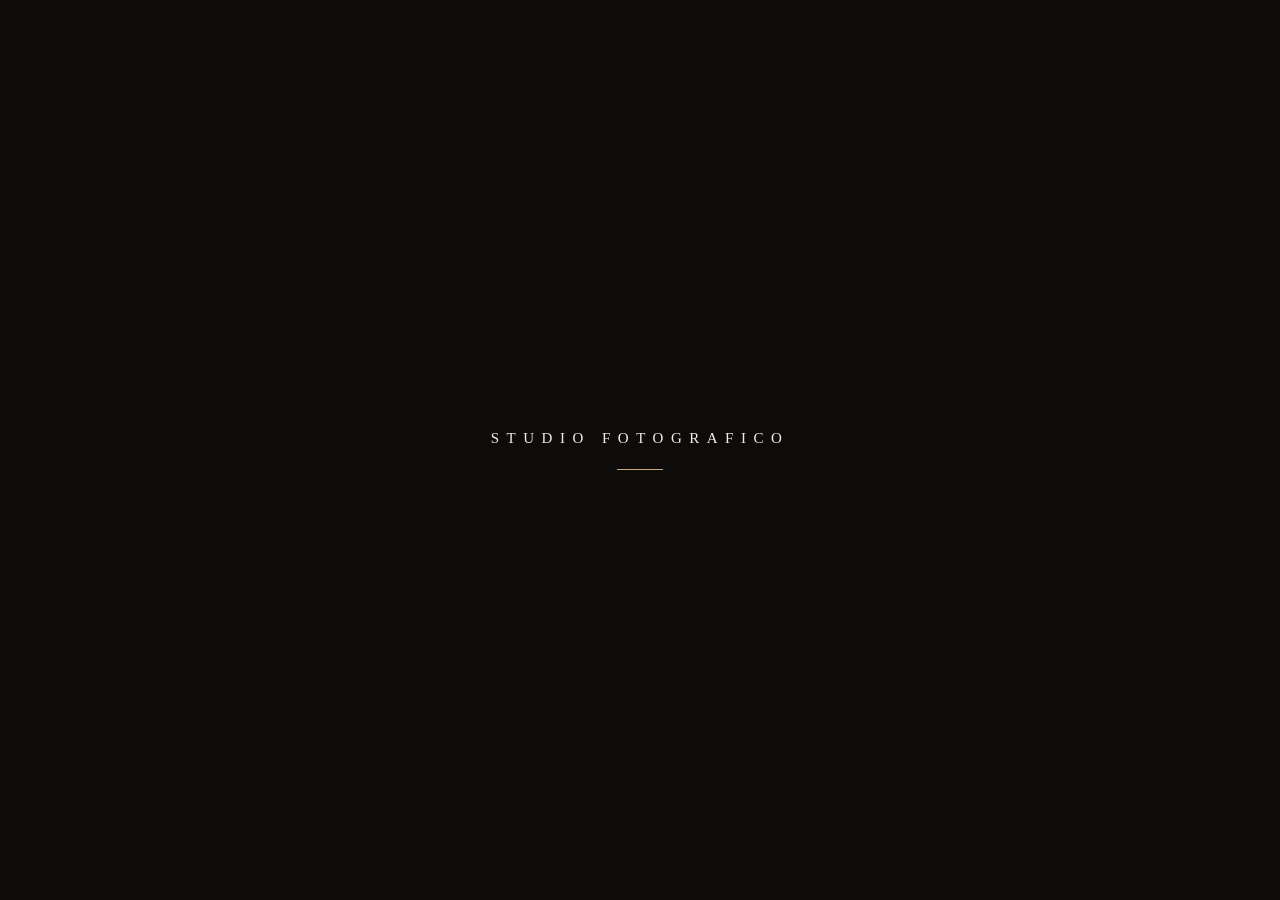
==== web/index.html @ d48a693d "Stato iniziale (dati in localStorage)" ====
<!DOCTYPE html>
<html lang="it">
<head>
  <base href="$FLUTTER_BASE_HREF">

  <meta charset="UTF-8">
  <meta content="IE=Edge" http-equiv="X-UA-Compatible">
  <meta name="viewport" content="width=device-width, initial-scale=1.0">
  <meta name="description" content="Studio fotografico: matrimoni, cerimonie, ritratti ed eventi. Richiedi un preventivo personalizzato.">
  <meta name="theme-color" content="#0D0C0B">

  <meta name="mobile-web-app-capable" content="yes">
  <meta name="apple-mobile-web-app-status-bar-style" content="black">
  <meta name="apple-mobile-web-app-title" content="Studio Fotografico">
  <link rel="apple-touch-icon" href="icons/Icon-192.png">
  <link rel="icon" type="image/png" href="favicon.png"/>

  <title>Studio Fotografico</title>
  <link rel="manifest" href="manifest.json">

  <style>
    html, body { margin: 0; height: 100%; background: #0D0C0B; }
    #splash {
      position: fixed; inset: 0; display: flex; flex-direction: column;
      align-items: center; justify-content: center; gap: 22px;
      background: #0D0C0B; color: #F2ECE2; z-index: 0;
      font-family: Georgia, 'Times New Roman', serif; letter-spacing: .5em;
      font-size: 15px; text-transform: uppercase;
      transition: opacity .6s ease;
    }
    #splash i {
      width: 46px; height: 1px; background: #C8A97A; display: block;
      animation: grow 1.4s ease-in-out infinite alternate;
    }
    @keyframes grow { from { transform: scaleX(.2); } to { transform: scaleX(1); } }
  </style>

  <!-- Google Identity Services: serve per collegare Google Calendar dall'area admin -->
  <script src="https://accounts.google.com/gsi/client" async defer></script>
</head>
<body>
  <div id="splash"><span>Studio fotografico</span><i></i></div>
  <script>
    window.addEventListener('flutter-first-frame', function () {
      var s = document.getElementById('splash');
      if (s) { s.style.opacity = 0; setTimeout(function () { s.remove(); }, 700); }
    });
  </script>
  <script src="flutter_bootstrap.js" async></script>
</body>
</html>
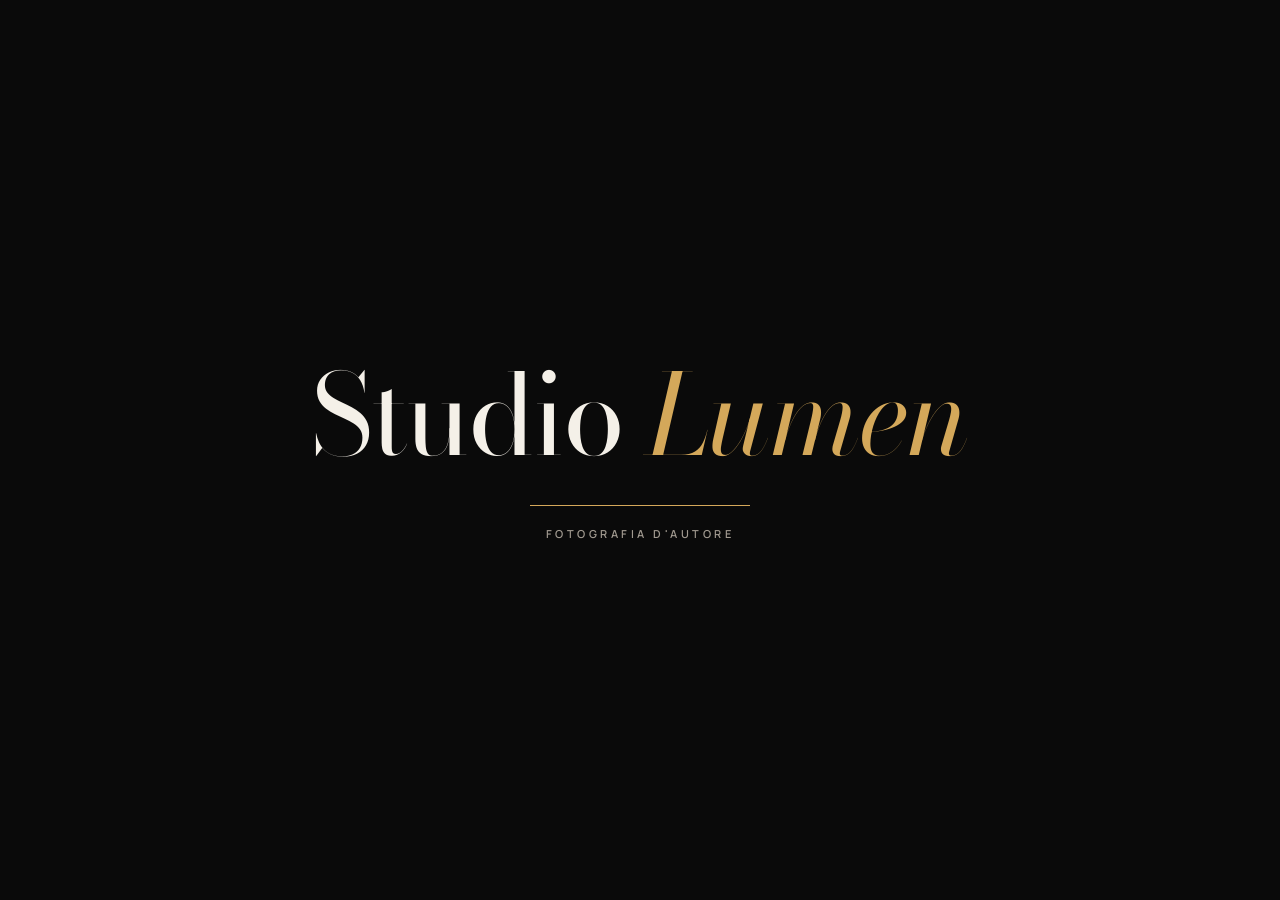
==== commit 78b3935d: "Nuovo design, area riservata rivista e pubblicazione su GitHub Pages - Sito pubblico in stile galler" ====
--- a/web/index.html
+++ b/web/index.html
@@ -18,33 +18,88 @@
   <title>Studio Fotografico</title>
   <link rel="manifest" href="manifest.json">
 
+  <link rel="preconnect" href="https://fonts.googleapis.com">
+  <link rel="preconnect" href="https://fonts.gstatic.com" crossorigin>
+  <link href="https://fonts.googleapis.com/css2?family=Bodoni+Moda:ital@0;1&family=Manrope:wght@600&display=swap" rel="stylesheet">
+
   <style>
-    html, body { margin: 0; height: 100%; background: #0D0C0B; }
+    html, body { margin: 0; height: 100%; background: #0A0A0A; }
+    /* Logo d'apertura: copre il sito per almeno 2 secondi, poi sfuma. */
     #splash {
-      position: fixed; inset: 0; display: flex; flex-direction: column;
-      align-items: center; justify-content: center; gap: 22px;
-      background: #0D0C0B; color: #F2ECE2; z-index: 0;
-      font-family: Georgia, 'Times New Roman', serif; letter-spacing: .5em;
-      font-size: 15px; text-transform: uppercase;
-      transition: opacity .6s ease;
+      position: fixed; inset: 0; z-index: 9999;
+      display: flex; flex-direction: column; align-items: center; justify-content: center;
+      background: #0A0A0A; color: #F4F0E8; padding: 0 24px; text-align: center;
+      transition: opacity .8s ease, visibility .8s ease;
     }
-    #splash i {
-      width: 46px; height: 1px; background: #C8A97A; display: block;
-      animation: grow 1.4s ease-in-out infinite alternate;
+    #splash.hide { opacity: 0; visibility: hidden; }
+    #splash .name {
+      font-family: 'Bodoni Moda', Georgia, 'Times New Roman', serif;
+      font-size: clamp(44px, 10vw, 112px); line-height: 1; letter-spacing: -0.02em;
+      opacity: 0; transform: translateY(18px);
+      animation: rise 1s cubic-bezier(.2,.7,.2,1) .15s forwards;
     }
-    @keyframes grow { from { transform: scaleX(.2); } to { transform: scaleX(1); } }
+    #splash .name em { font-style: italic; color: #D4A85A; }
+    #splash .bar {
+      width: min(220px, 50vw); height: 1px; margin: 34px 0 20px;
+      background: rgba(244,240,232,.18); overflow: hidden;
+    }
+    #splash .bar i {
+      display: block; height: 100%; width: 100%; background: #D4A85A;
+      transform-origin: left; transform: scaleX(0); animation: fill 2s ease-in-out forwards;
+    }
+    #splash .tag {
+      font-family: 'Manrope', Arial, sans-serif; font-weight: 600; font-size: 11px;
+      letter-spacing: .32em; text-transform: uppercase; color: #A19A90;
+      opacity: 0; animation: fade .8s ease .6s forwards;
+    }
+    @keyframes rise { to { opacity: 1; transform: none; } }
+    @keyframes fill { to { transform: scaleX(1); } }
+    @keyframes fade { to { opacity: 1; } }
   </style>
 
   <!-- Google Identity Services: serve per collegare Google Calendar dall'area admin -->
   <script src="https://accounts.google.com/gsi/client" async defer></script>
 </head>
 <body>
-  <div id="splash"><span>Studio fotografico</span><i></i></div>
+  <div id="splash" aria-label="Caricamento">
+    <div class="name" id="splash-name">Studio <em>Lumen</em></div>
+    <div class="bar"><i></i></div>
+    <div class="tag" id="splash-tag">Fotografia d'autore</div>
+  </div>
   <script>
-    window.addEventListener('flutter-first-frame', function () {
-      var s = document.getElementById('splash');
-      if (s) { s.style.opacity = 0; setTimeout(function () { s.remove(); }, 700); }
-    });
+    (function () {
+      var start = Date.now();
+      var MIN_MS = 2000; // durata minima del logo d'apertura
+
+      // Usa nome e slogan salvati dall'area riservata, se presenti.
+      try {
+        var raw = localStorage.getItem('flutter.studio.v2.content');
+        if (raw) {
+          var c = JSON.parse(JSON.parse(raw));
+          var words = String(c.studioName || '').trim().split(/\s+/);
+          if (words[0]) {
+            var el = document.getElementById('splash-name');
+            el.textContent = words[0] + (words.length > 1 ? ' ' : '');
+            if (words.length > 1) {
+              var em = document.createElement('em');
+              em.textContent = words.slice(1).join(' ');
+              el.appendChild(em);
+            }
+          }
+          if (c.tagline) document.getElementById('splash-tag').textContent = c.tagline;
+        }
+      } catch (e) {}
+
+      window.addEventListener('flutter-first-frame', function () {
+        var wait = Math.max(0, MIN_MS - (Date.now() - start));
+        setTimeout(function () {
+          var s = document.getElementById('splash');
+          if (!s) return;
+          s.classList.add('hide');
+          setTimeout(function () { s.remove(); }, 900);
+        }, wait);
+      });
+    })();
   </script>
   <script src="flutter_bootstrap.js" async></script>
 </body>
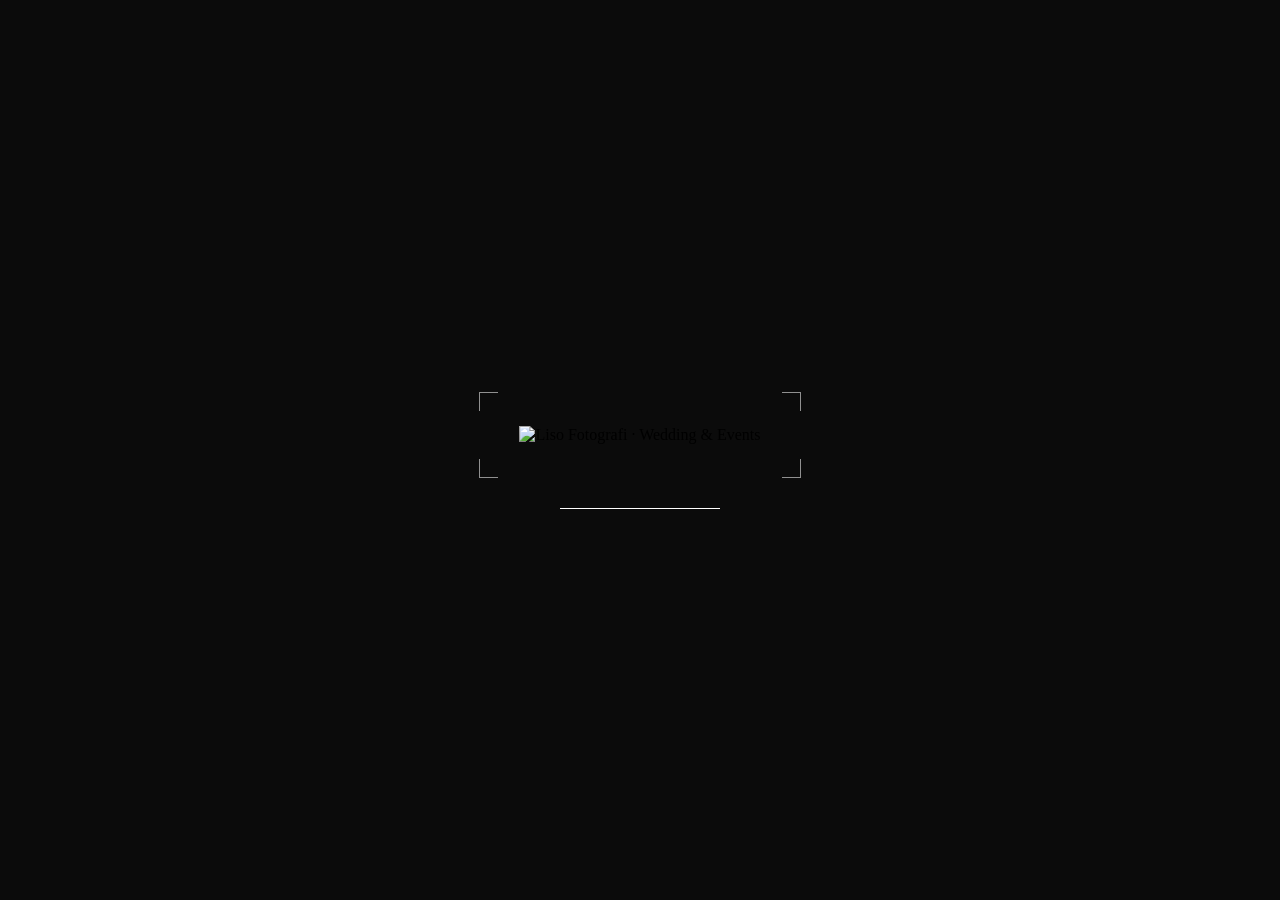
==== commit 397fc2c1: "Nuovo marchio Liso Fotografi, preventivo più pulito e area riservata essenziale - Logo, nomi, colori" ====
--- a/web/index.html
+++ b/web/index.html
@@ -6,90 +6,65 @@
   <meta charset="UTF-8">
   <meta content="IE=Edge" http-equiv="X-UA-Compatible">
   <meta name="viewport" content="width=device-width, initial-scale=1.0">
-  <meta name="description" content="Studio fotografico: matrimoni, cerimonie, ritratti ed eventi. Richiedi un preventivo personalizzato.">
-  <meta name="theme-color" content="#0D0C0B">
+  <meta name="description" content="Liso Fotografi · Wedding & Events. Fotografia di matrimoni ed eventi. Richiedi un preventivo personalizzato.">
+  <meta name="theme-color" content="#0B0B0B">
 
   <meta name="mobile-web-app-capable" content="yes">
   <meta name="apple-mobile-web-app-status-bar-style" content="black">
-  <meta name="apple-mobile-web-app-title" content="Studio Fotografico">
+  <meta name="apple-mobile-web-app-title" content="Liso Fotografi">
   <link rel="apple-touch-icon" href="icons/Icon-192.png">
   <link rel="icon" type="image/png" href="favicon.png"/>
 
-  <title>Studio Fotografico</title>
+  <title>Liso Fotografi · Wedding & Events</title>
   <link rel="manifest" href="manifest.json">
 
-  <link rel="preconnect" href="https://fonts.googleapis.com">
-  <link rel="preconnect" href="https://fonts.gstatic.com" crossorigin>
-  <link href="https://fonts.googleapis.com/css2?family=Bodoni+Moda:ital@0;1&family=Manrope:wght@600&display=swap" rel="stylesheet">
-
   <style>
-    html, body { margin: 0; height: 100%; background: #0A0A0A; }
+    html, body { margin: 0; height: 100%; background: #0B0B0B; }
     /* Logo d'apertura: copre il sito per almeno 2 secondi, poi sfuma. */
     #splash {
       position: fixed; inset: 0; z-index: 9999;
       display: flex; flex-direction: column; align-items: center; justify-content: center;
-      background: #0A0A0A; color: #F4F0E8; padding: 0 24px; text-align: center;
+      background: #0B0B0B; padding: 0 32px;
       transition: opacity .8s ease, visibility .8s ease;
     }
     #splash.hide { opacity: 0; visibility: hidden; }
-    #splash .name {
-      font-family: 'Bodoni Moda', Georgia, 'Times New Roman', serif;
-      font-size: clamp(44px, 10vw, 112px); line-height: 1; letter-spacing: -0.02em;
-      opacity: 0; transform: translateY(18px);
-      animation: rise 1s cubic-bezier(.2,.7,.2,1) .15s forwards;
+    #splash img {
+      width: min(420px, 66vw); height: auto;
+      opacity: 0; transform: scale(.96);
+      animation: show 1.1s cubic-bezier(.2,.7,.2,1) .1s forwards;
     }
-    #splash .name em { font-style: italic; color: #D4A85A; }
-    #splash .bar {
-      width: min(220px, 50vw); height: 1px; margin: 34px 0 20px;
-      background: rgba(244,240,232,.18); overflow: hidden;
+    /* Mirino attorno al logo, come la messa a fuoco di una fotocamera. */
+    #splash .frame { position: relative; padding: clamp(18px, 5vw, 34px) clamp(20px, 6vw, 40px); }
+    #splash .frame i {
+      position: absolute; width: 18px; height: 18px; border: 0 solid rgba(255,255,255,.55);
+      opacity: 0; animation: focus .9s ease .5s forwards;
     }
-    #splash .bar i {
-      display: block; height: 100%; width: 100%; background: #D4A85A;
-      transform-origin: left; transform: scaleX(0); animation: fill 2s ease-in-out forwards;
-    }
-    #splash .tag {
-      font-family: 'Manrope', Arial, sans-serif; font-weight: 600; font-size: 11px;
-      letter-spacing: .32em; text-transform: uppercase; color: #A19A90;
-      opacity: 0; animation: fade .8s ease .6s forwards;
-    }
-    @keyframes rise { to { opacity: 1; transform: none; } }
+    #splash .frame i:nth-child(1) { top: 0; left: 0; border-top-width: 1px; border-left-width: 1px; }
+    #splash .frame i:nth-child(2) { top: 0; right: 0; border-top-width: 1px; border-right-width: 1px; }
+    #splash .frame i:nth-child(3) { bottom: 0; left: 0; border-bottom-width: 1px; border-left-width: 1px; }
+    #splash .frame i:nth-child(4) { bottom: 0; right: 0; border-bottom-width: 1px; border-right-width: 1px; }
+    #splash .bar { width: min(160px, 40vw); height: 1px; margin-top: 30px; background: rgba(255,255,255,.15); overflow: hidden; }
+    #splash .bar b { display: block; height: 100%; background: #fff; transform-origin: left; transform: scaleX(0); animation: fill 2s ease-in-out forwards; }
+    @keyframes show { to { opacity: 1; transform: none; } }
+    @keyframes focus { from { opacity: 0; transform: scale(1.6); } to { opacity: 1; transform: none; } }
     @keyframes fill { to { transform: scaleX(1); } }
-    @keyframes fade { to { opacity: 1; } }
   </style>
 
   <!-- Google Identity Services: serve per collegare Google Calendar dall'area admin -->
   <script src="https://accounts.google.com/gsi/client" async defer></script>
 </head>
 <body>
-  <div id="splash" aria-label="Caricamento">
-    <div class="name" id="splash-name">Studio <em>Lumen</em></div>
-    <div class="bar"><i></i></div>
-    <div class="tag" id="splash-tag">Fotografia d'autore</div>
+  <div id="splash" aria-label="Liso Fotografi, caricamento">
+    <div class="frame">
+      <i></i><i></i><i></i><i></i>
+      <img src="assets/assets/brand/logo_white.png" alt="Liso Fotografi · Wedding & Events">
+    </div>
+    <div class="bar"><b></b></div>
   </div>
   <script>
     (function () {
       var start = Date.now();
       var MIN_MS = 2000; // durata minima del logo d'apertura
-
-      // Usa nome e slogan salvati dall'area riservata, se presenti.
-      try {
-        var raw = localStorage.getItem('flutter.studio.v2.content');
-        if (raw) {
-          var c = JSON.parse(JSON.parse(raw));
-          var words = String(c.studioName || '').trim().split(/\s+/);
-          if (words[0]) {
-            var el = document.getElementById('splash-name');
-            el.textContent = words[0] + (words.length > 1 ? ' ' : '');
-            if (words.length > 1) {
-              var em = document.createElement('em');
-              em.textContent = words.slice(1).join(' ');
-              el.appendChild(em);
-            }
-          }
-          if (c.tagline) document.getElementById('splash-tag').textContent = c.tagline;
-        }
-      } catch (e) {}
-
       window.addEventListener('flutter-first-frame', function () {
         var wait = Math.max(0, MIN_MS - (Date.now() - start));
         setTimeout(function () {
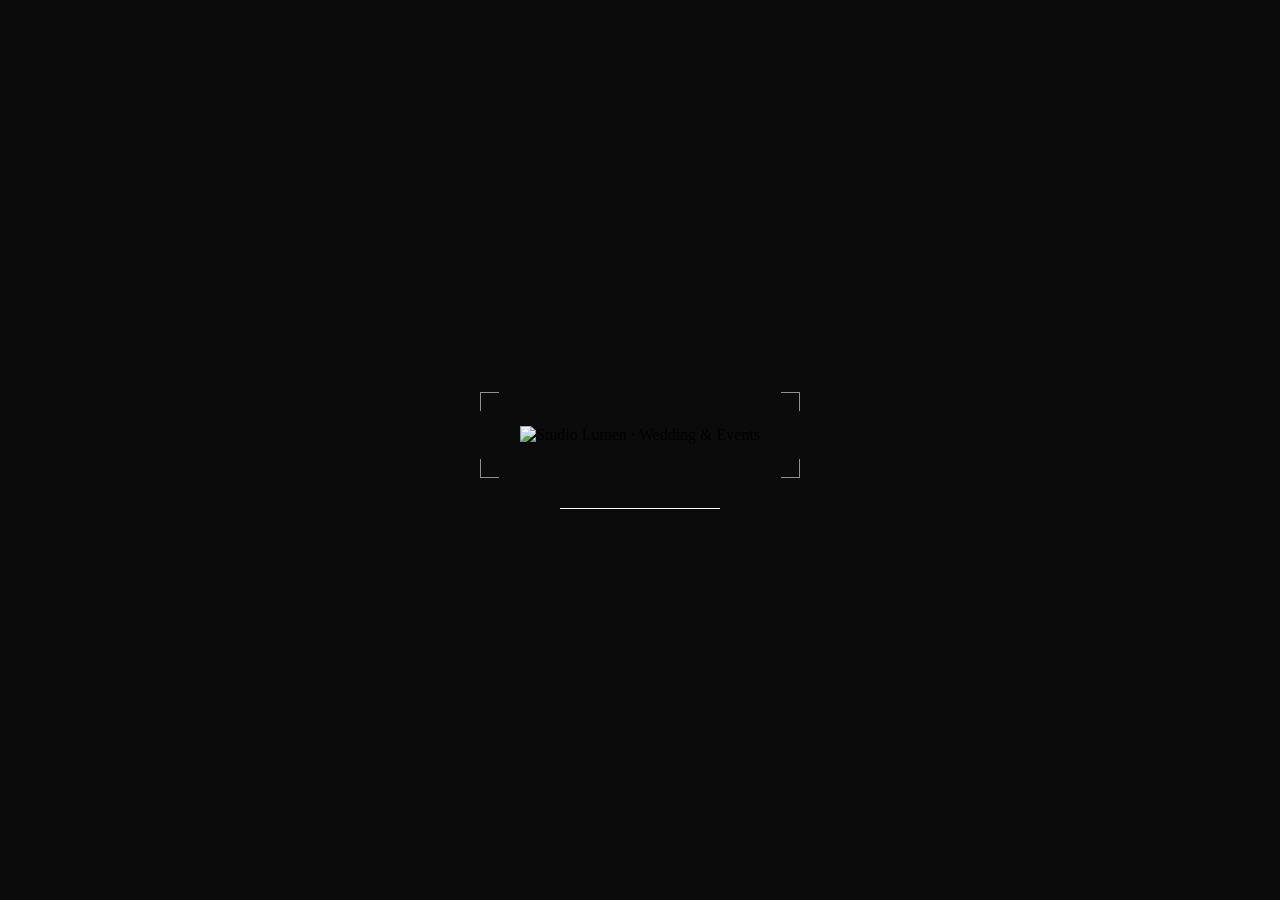
==== commit 61593560: "Nuovo marchio Studio Lumen per il prototipo: logo con diaframma, icone e nomi" ====
--- a/web/index.html
+++ b/web/index.html
@@ -6,16 +6,16 @@
   <meta charset="UTF-8">
   <meta content="IE=Edge" http-equiv="X-UA-Compatible">
   <meta name="viewport" content="width=device-width, initial-scale=1.0">
-  <meta name="description" content="Liso Fotografi · Wedding & Events. Fotografia di matrimoni ed eventi. Richiedi un preventivo personalizzato.">
+  <meta name="description" content="Studio Lumen · Wedding & Events. Fotografia di matrimoni ed eventi. Richiedi un preventivo personalizzato.">
   <meta name="theme-color" content="#0B0B0B">
 
   <meta name="mobile-web-app-capable" content="yes">
   <meta name="apple-mobile-web-app-status-bar-style" content="black">
-  <meta name="apple-mobile-web-app-title" content="Liso Fotografi">
+  <meta name="apple-mobile-web-app-title" content="Studio Lumen">
   <link rel="apple-touch-icon" href="icons/Icon-192.png">
   <link rel="icon" type="image/png" href="favicon.png"/>
 
-  <title>Liso Fotografi · Wedding & Events</title>
+  <title>Studio Lumen · Wedding & Events</title>
   <link rel="manifest" href="manifest.json">
 
   <style>
@@ -54,10 +54,10 @@
   <script src="https://accounts.google.com/gsi/client" async defer></script>
 </head>
 <body>
-  <div id="splash" aria-label="Liso Fotografi, caricamento">
+  <div id="splash" aria-label="Studio Lumen, caricamento">
     <div class="frame">
       <i></i><i></i><i></i><i></i>
-      <img src="assets/assets/brand/logo_white.png" alt="Liso Fotografi · Wedding & Events">
+      <img src="assets/assets/brand/logo_white.png" alt="Studio Lumen · Wedding & Events">
     </div>
     <div class="bar"><b></b></div>
   </div>
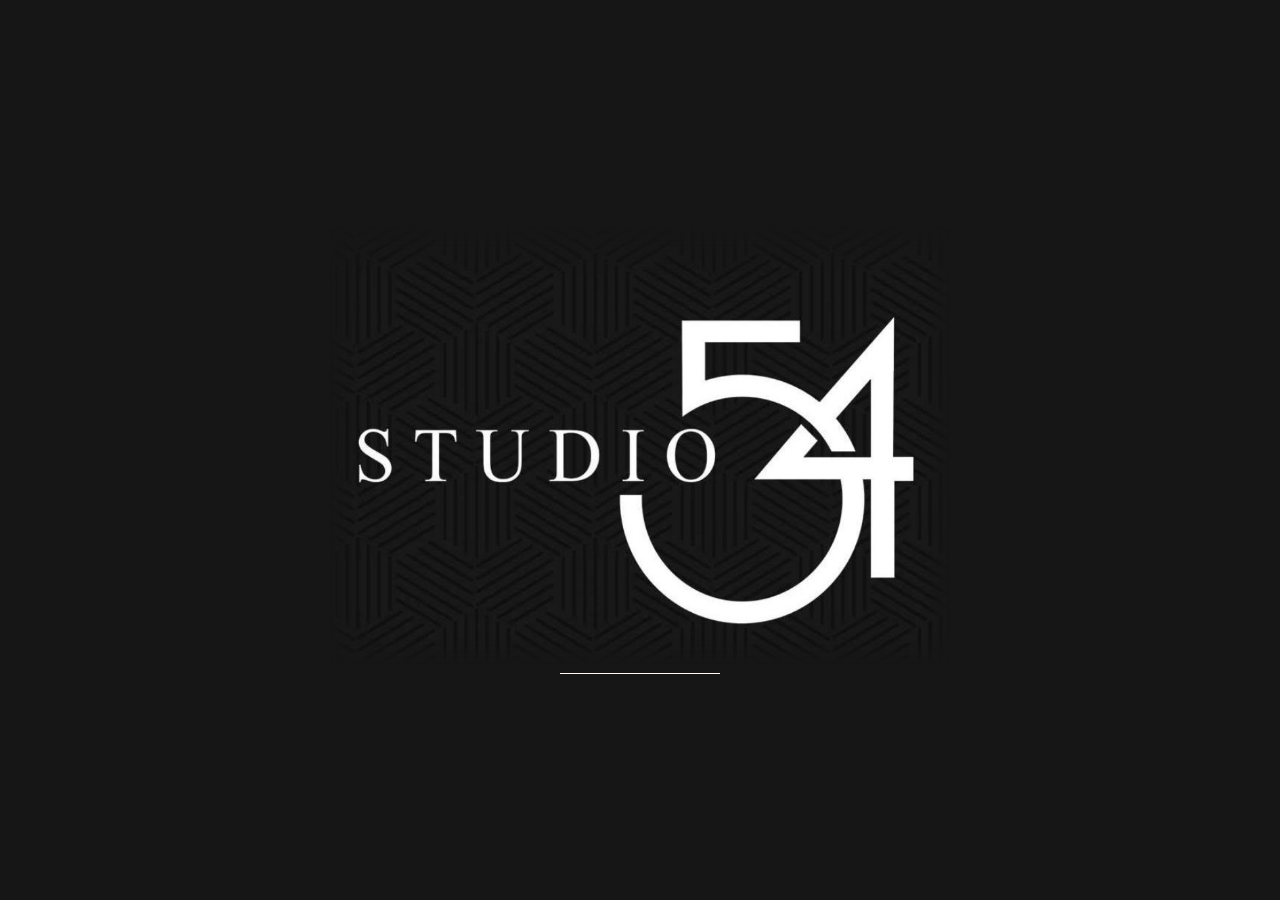
==== commit 6cb63d40: "Marchio Studio 54 in toni chiari, home a schermo intero su telefono, lavori filtrabili e preventivo " ====
--- a/web/index.html
+++ b/web/index.html
@@ -6,47 +6,47 @@
   <meta charset="UTF-8">
   <meta content="IE=Edge" http-equiv="X-UA-Compatible">
   <meta name="viewport" content="width=device-width, initial-scale=1.0">
-  <meta name="description" content="Studio Lumen · Wedding & Events. Fotografia di matrimoni ed eventi. Richiedi un preventivo personalizzato.">
-  <meta name="theme-color" content="#0B0B0B">
+  <meta name="description" content="Studio 54 · Fotografia di matrimoni ed eventi. Guarda i nostri lavori e richiedi un preventivo gratuito.">
+  <meta name="theme-color" content="#FFFAF0">
 
   <meta name="mobile-web-app-capable" content="yes">
-  <meta name="apple-mobile-web-app-status-bar-style" content="black">
-  <meta name="apple-mobile-web-app-title" content="Studio Lumen">
+  <meta name="apple-mobile-web-app-status-bar-style" content="default">
+  <meta name="apple-mobile-web-app-title" content="Studio 54">
   <link rel="apple-touch-icon" href="icons/Icon-192.png">
   <link rel="icon" type="image/png" href="favicon.png"/>
 
-  <title>Studio Lumen · Wedding & Events</title>
+  <title>Studio 54 · Fotografia di matrimoni ed eventi</title>
   <link rel="manifest" href="manifest.json">
 
   <style>
-    html, body { margin: 0; height: 100%; background: #0B0B0B; }
-    /* Logo d'apertura: copre il sito per almeno 2 secondi, poi sfuma. */
+    html, body { margin: 0; height: 100%; background: #FFFAF0; }
+    /* Logo d'apertura (il logo principale, su nero): copre il sito per
+       almeno 2 secondi, poi sfuma lasciando il posto ai toni chiari. */
     #splash {
       position: fixed; inset: 0; z-index: 9999;
       display: flex; flex-direction: column; align-items: center; justify-content: center;
-      background: #0B0B0B; padding: 0 32px;
+      background: #161616; padding: 0 24px;
       transition: opacity .8s ease, visibility .8s ease;
     }
     #splash.hide { opacity: 0; visibility: hidden; }
-    #splash img {
-      width: min(420px, 66vw); height: auto;
+    /* I bordi della foto del logo sfumano nel nero di fondo, senza toccare
+       la scritta (che arriva quasi ai lati): ai lati sfuma il contenitore,
+       sopra e sotto l'immagine. */
+    #splash .logo {
+      width: min(620px, 92vw);
+      -webkit-mask-image: linear-gradient(to right, transparent, #000 4%, #000 96%, transparent);
+      mask-image: linear-gradient(to right, transparent, #000 4%, #000 96%, transparent);
       opacity: 0; transform: scale(.96);
       animation: show 1.1s cubic-bezier(.2,.7,.2,1) .1s forwards;
     }
-    /* Mirino attorno al logo, come la messa a fuoco di una fotocamera. */
-    #splash .frame { position: relative; padding: clamp(18px, 5vw, 34px) clamp(20px, 6vw, 40px); }
-    #splash .frame i {
-      position: absolute; width: 18px; height: 18px; border: 0 solid rgba(255,255,255,.55);
-      opacity: 0; animation: focus .9s ease .5s forwards;
+    #splash img {
+      display: block; width: 100%; height: auto;
+      -webkit-mask-image: linear-gradient(to bottom, transparent, #000 12%, #000 94%, transparent);
+      mask-image: linear-gradient(to bottom, transparent, #000 12%, #000 94%, transparent);
     }
-    #splash .frame i:nth-child(1) { top: 0; left: 0; border-top-width: 1px; border-left-width: 1px; }
-    #splash .frame i:nth-child(2) { top: 0; right: 0; border-top-width: 1px; border-right-width: 1px; }
-    #splash .frame i:nth-child(3) { bottom: 0; left: 0; border-bottom-width: 1px; border-left-width: 1px; }
-    #splash .frame i:nth-child(4) { bottom: 0; right: 0; border-bottom-width: 1px; border-right-width: 1px; }
-    #splash .bar { width: min(160px, 40vw); height: 1px; margin-top: 30px; background: rgba(255,255,255,.15); overflow: hidden; }
-    #splash .bar b { display: block; height: 100%; background: #fff; transform-origin: left; transform: scaleX(0); animation: fill 2s ease-in-out forwards; }
+    #splash .bar { width: min(160px, 40vw); height: 1px; margin-top: 8px; background: rgba(255,250,240,.15); overflow: hidden; }
+    #splash .bar b { display: block; height: 100%; background: #FFFAF0; transform-origin: left; transform: scaleX(0); animation: fill 2s ease-in-out forwards; }
     @keyframes show { to { opacity: 1; transform: none; } }
-    @keyframes focus { from { opacity: 0; transform: scale(1.6); } to { opacity: 1; transform: none; } }
     @keyframes fill { to { transform: scaleX(1); } }
   </style>
 
@@ -54,11 +54,8 @@
   <script src="https://accounts.google.com/gsi/client" async defer></script>
 </head>
 <body>
-  <div id="splash" aria-label="Studio Lumen, caricamento">
-    <div class="frame">
-      <i></i><i></i><i></i><i></i>
-      <img src="assets/assets/brand/logo_white.png" alt="Studio Lumen · Wedding & Events">
-    </div>
+  <div id="splash" aria-label="Studio 54, caricamento">
+    <div class="logo"><img src="splash.jpg" alt="Studio 54"></div>
     <div class="bar"><b></b></div>
   </div>
   <script>
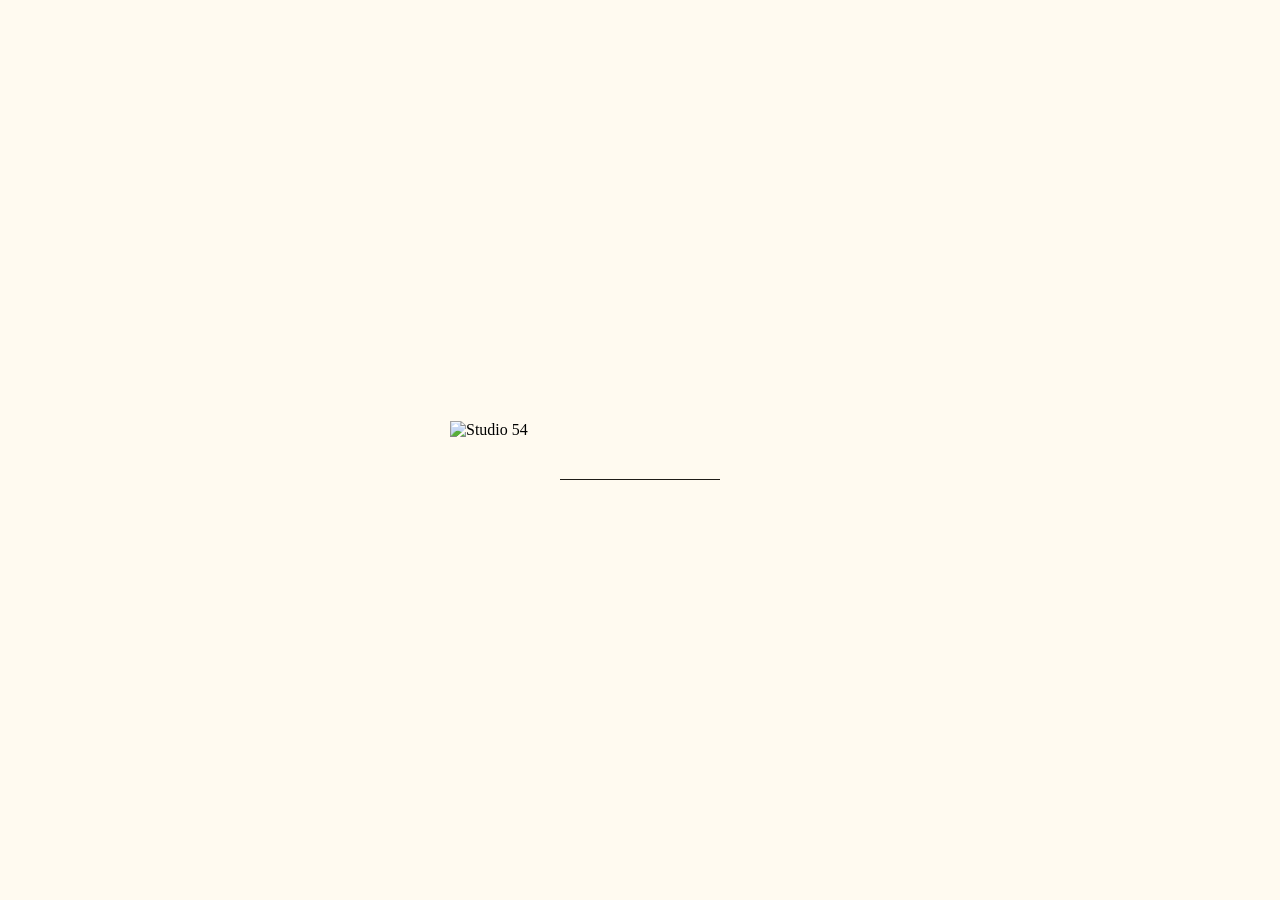
==== commit c44682d0: "Ingresso crema con logo nero e niente più sito vecchio dalla cache - Logo d'apertura nero sul fondo " ====
--- a/web/index.html
+++ b/web/index.html
@@ -20,32 +20,22 @@
 
   <style>
     html, body { margin: 0; height: 100%; background: #FFFAF0; }
-    /* Logo d'apertura (il logo principale, su nero): copre il sito per
-       almeno 2 secondi, poi sfuma lasciando il posto ai toni chiari. */
+    /* Logo d'apertura: il logo nero sul fondo crema del sito, per almeno
+       2 secondi, poi sfuma. */
     #splash {
       position: fixed; inset: 0; z-index: 9999;
       display: flex; flex-direction: column; align-items: center; justify-content: center;
-      background: #161616; padding: 0 24px;
+      background: #FFFAF0; padding: 0 32px;
       transition: opacity .8s ease, visibility .8s ease;
     }
     #splash.hide { opacity: 0; visibility: hidden; }
-    /* I bordi della foto del logo sfumano nel nero di fondo, senza toccare
-       la scritta (che arriva quasi ai lati): ai lati sfuma il contenitore,
-       sopra e sotto l'immagine. */
-    #splash .logo {
-      width: min(620px, 92vw);
-      -webkit-mask-image: linear-gradient(to right, transparent, #000 4%, #000 96%, transparent);
-      mask-image: linear-gradient(to right, transparent, #000 4%, #000 96%, transparent);
+    #splash img {
+      width: min(380px, 70vw); height: auto;
       opacity: 0; transform: scale(.96);
       animation: show 1.1s cubic-bezier(.2,.7,.2,1) .1s forwards;
     }
-    #splash img {
-      display: block; width: 100%; height: auto;
-      -webkit-mask-image: linear-gradient(to bottom, transparent, #000 12%, #000 94%, transparent);
-      mask-image: linear-gradient(to bottom, transparent, #000 12%, #000 94%, transparent);
-    }
-    #splash .bar { width: min(160px, 40vw); height: 1px; margin-top: 8px; background: rgba(255,250,240,.15); overflow: hidden; }
-    #splash .bar b { display: block; height: 100%; background: #FFFAF0; transform-origin: left; transform: scaleX(0); animation: fill 2s ease-in-out forwards; }
+    #splash .bar { width: min(160px, 40vw); height: 1px; margin-top: 40px; background: rgba(30,27,23,.15); overflow: hidden; }
+    #splash .bar b { display: block; height: 100%; background: #1E1B17; transform-origin: left; transform: scaleX(0); animation: fill 2s ease-in-out forwards; }
     @keyframes show { to { opacity: 1; transform: none; } }
     @keyframes fill { to { transform: scaleX(1); } }
   </style>
@@ -55,7 +45,7 @@
 </head>
 <body>
   <div id="splash" aria-label="Studio 54, caricamento">
-    <div class="logo"><img src="splash.jpg" alt="Studio 54"></div>
+    <img src="assets/assets/brand/logo.png" alt="Studio 54">
     <div class="bar"><b></b></div>
   </div>
   <script>
